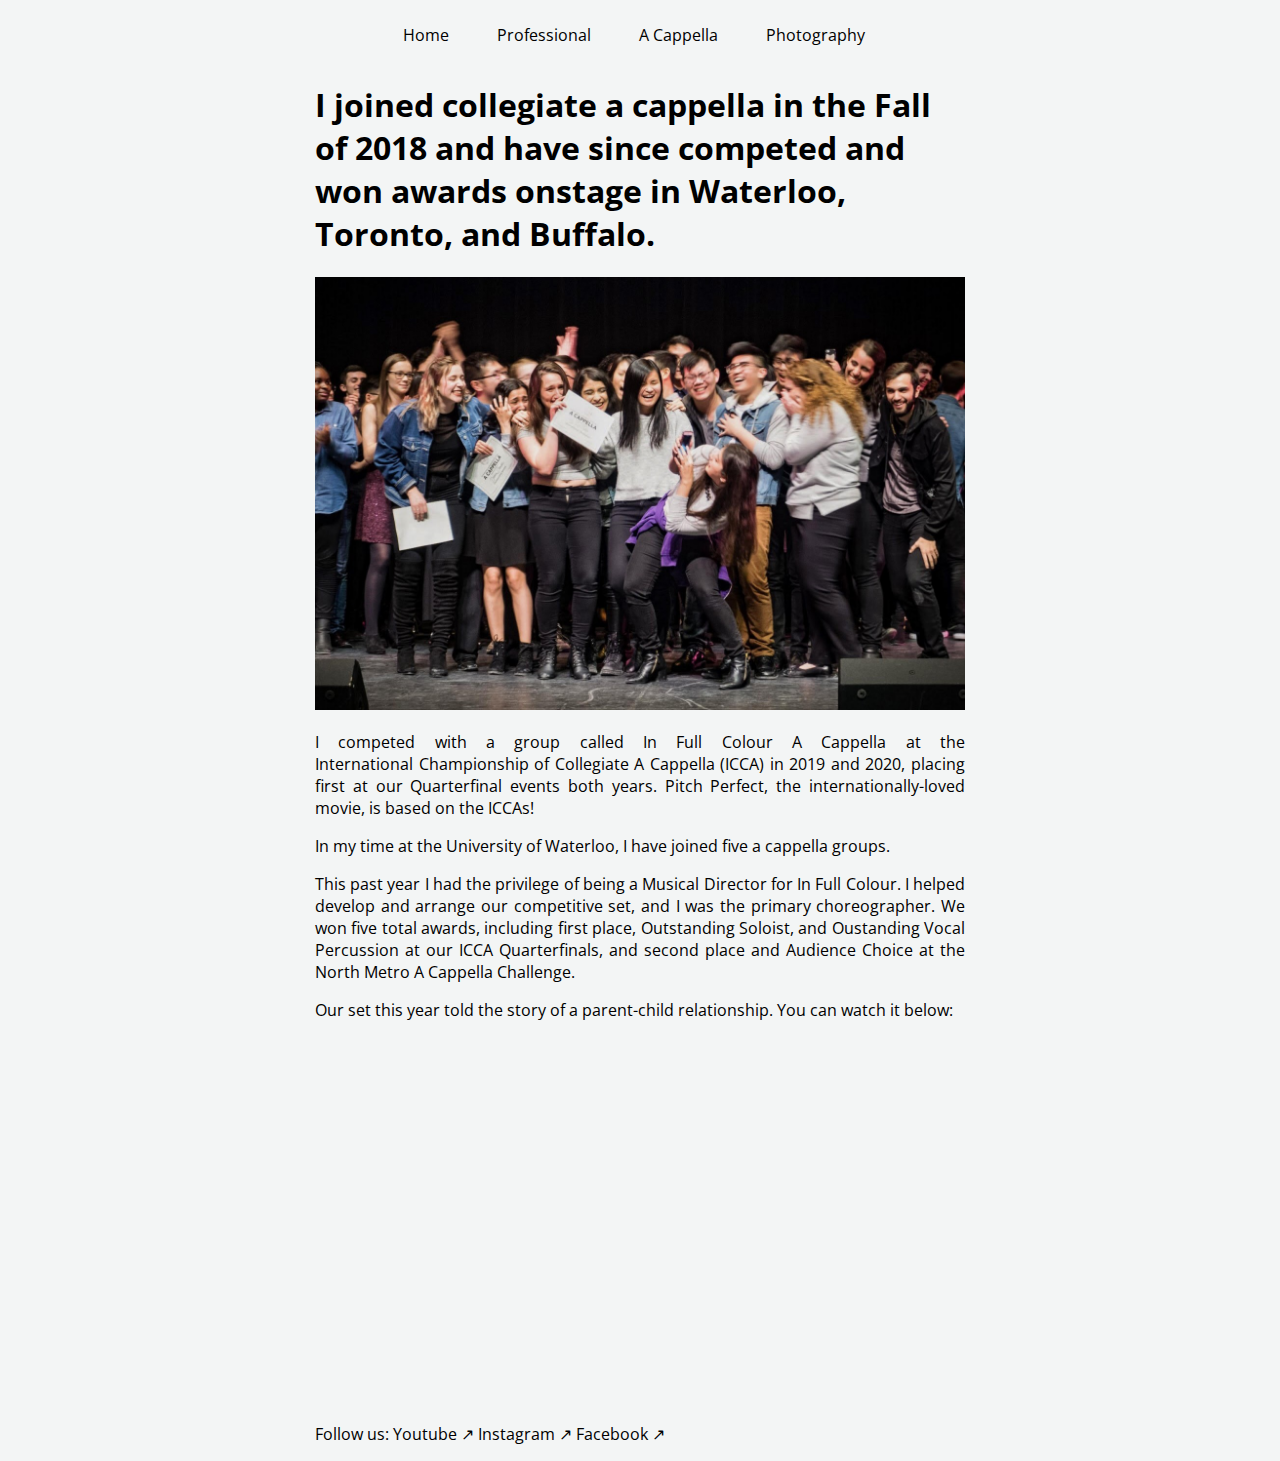
==== portfolio/src/main/webapp/acappella.html @ e2b6438c "add content to a cappella page" ====
<!DOCTYPE html>
<html>
    <head>
        <meta charset="UTF-8">
        <title>Alisa Lin</title>
        <link rel="shortcut icon" href="images/favicon.ico" type="image/x-icon">
        <link rel="stylesheet" type="text/css" href="//fonts.googleapis.com/css?family=Open+Sans" />
        <link rel="stylesheet" href="style.css">
        <script src="script.js"></script>
    </head>
    <body>
        <div class="menu" >
            <ul id="menu-list">
                <li><a href="index.html" class="menu-link">Home</a></li>
                <li><a href="professional.html" class="menu-link">Professional</a></li>
                <li><a href="acappella.html" class="menu-link">A Cappella</a></li>
                <li><a href="photography.html" class="menu-link">Photography</a></li>
            </ul>
        </div>
        <div id="content">
            <h1>I joined collegiate a cappella in the Fall of 2018 and have since competed and won awards onstage in Waterloo, Toronto, and Buffalo.</h1>
            <img src="images/ifcqf19.jpg" class="full">
            <p>I competed with a group called <a href="https://www.youtube.com/channel/UC3T71M7qnoYXBARldcOgVyQ" class="link">In Full Colour A Cappella</a> at the <a href="https://varsityvocals.com/" class="link">International Championship of Collegiate A Cappella (ICCA)</a> in 2019 and 2020, placing first at our Quarterfinal events both years. Pitch Perfect, the internationally-loved movie, is based on the ICCAs!</p>
            <p>In my time at the University of Waterloo, I have joined five a cappella groups.</p>
            <p>This past year I had the privilege of being a Musical Director for <a href="https://www.youtube.com/channel/UC3T71M7qnoYXBARldcOgVyQ" class="link">In Full Colour</a>. I helped develop and arrange our competitive set, and I was the primary choreographer. We won five total awards, including first place, Outstanding Soloist, and Oustanding Vocal Percussion at our ICCA Quarterfinals, and second place and Audience Choice at the North Metro A Cappella Challenge.</p>
            <p>Our set this year told the story of a parent-child relationship. You can watch it below:</p>
            <iframe width="650" height="365" src="https://www.youtube.com/embed/ah8o5nghFYI" frameborder="0" allow="accelerometer; autoplay; encrypted-media; gyroscope; picture-in-picture" allowfullscreen></iframe>
            <p>Follow us: <a href="https://www.youtube.com/channel/UC3T71M7qnoYXBARldcOgVyQ" class="link">Youtube ↗</a>  <a href="https://www.instagram.com/infullcolouracappella/" class="link">Instagram ↗</a>  <a href="https://www.facebook.com/infullcolouracappella/" class="link">Facebook ↗</a></p>
    </body>
</html>
---- portfolio/src/main/webapp/style.css ----
body {
    background-color: #F3F5F5;
    font-family: "Open Sans", Verdana, sans-serif;
}

#content {
    margin-left: auto;
    margin-right: auto;
    width: 650px;
}

.icon {
    max-width: 20px;
    max-height: 20px;
    display: inline;
}

.menu {
    display: flex;
    flex-direction: row;
    margin-left: auto;
    margin-right: auto;
    width: 650px;
    padding: 0px 16px;
}

#menu-list {
    list-style-type: none;
    display: flex;
    flex-direction: row;
    align-items: stretch;
    justify-content: space-between;
    font-size: 16px;
    font-weight: normal;
}

.info {
    display: flex;
    flex-direction: row;
    margin-left: auto;
    margin-right: auto;
    width: 650px;
}

#info-list {
    list-style-type: none;
    display: flex;
    flex-direction: row;
    align-items: stretch;
    justify-content: space-between;
    font-size: 16px;
    font-weight: normal;
    float: center;
}

.info-item {
    padding-left: 48px;
}

.link {
    color: black;
    text-decoration: none;
    font-family: "Open Sans", Verdana, sans-serif;
    white-space: nowrap;
}

.menu-link {
    color: black;
    text-decoration: none;
    font-family: "Open Sans", Verdana, sans-serif;
    white-space: nowrap;
    padding-left: 48px;
}

.link:hover {
    color: grey;
}

.menu-link:hover {
    color: grey;
}

.full {
    max-width: 650px;
    width: 650px;
    padding: 0px;
}

h1 {
    padding: none;
    margin: none;
}

h2 {
    padding-top: 15px;
}

p {
    padding: 0px;
    text-align: justify;
    text-justify: inter-word;
}
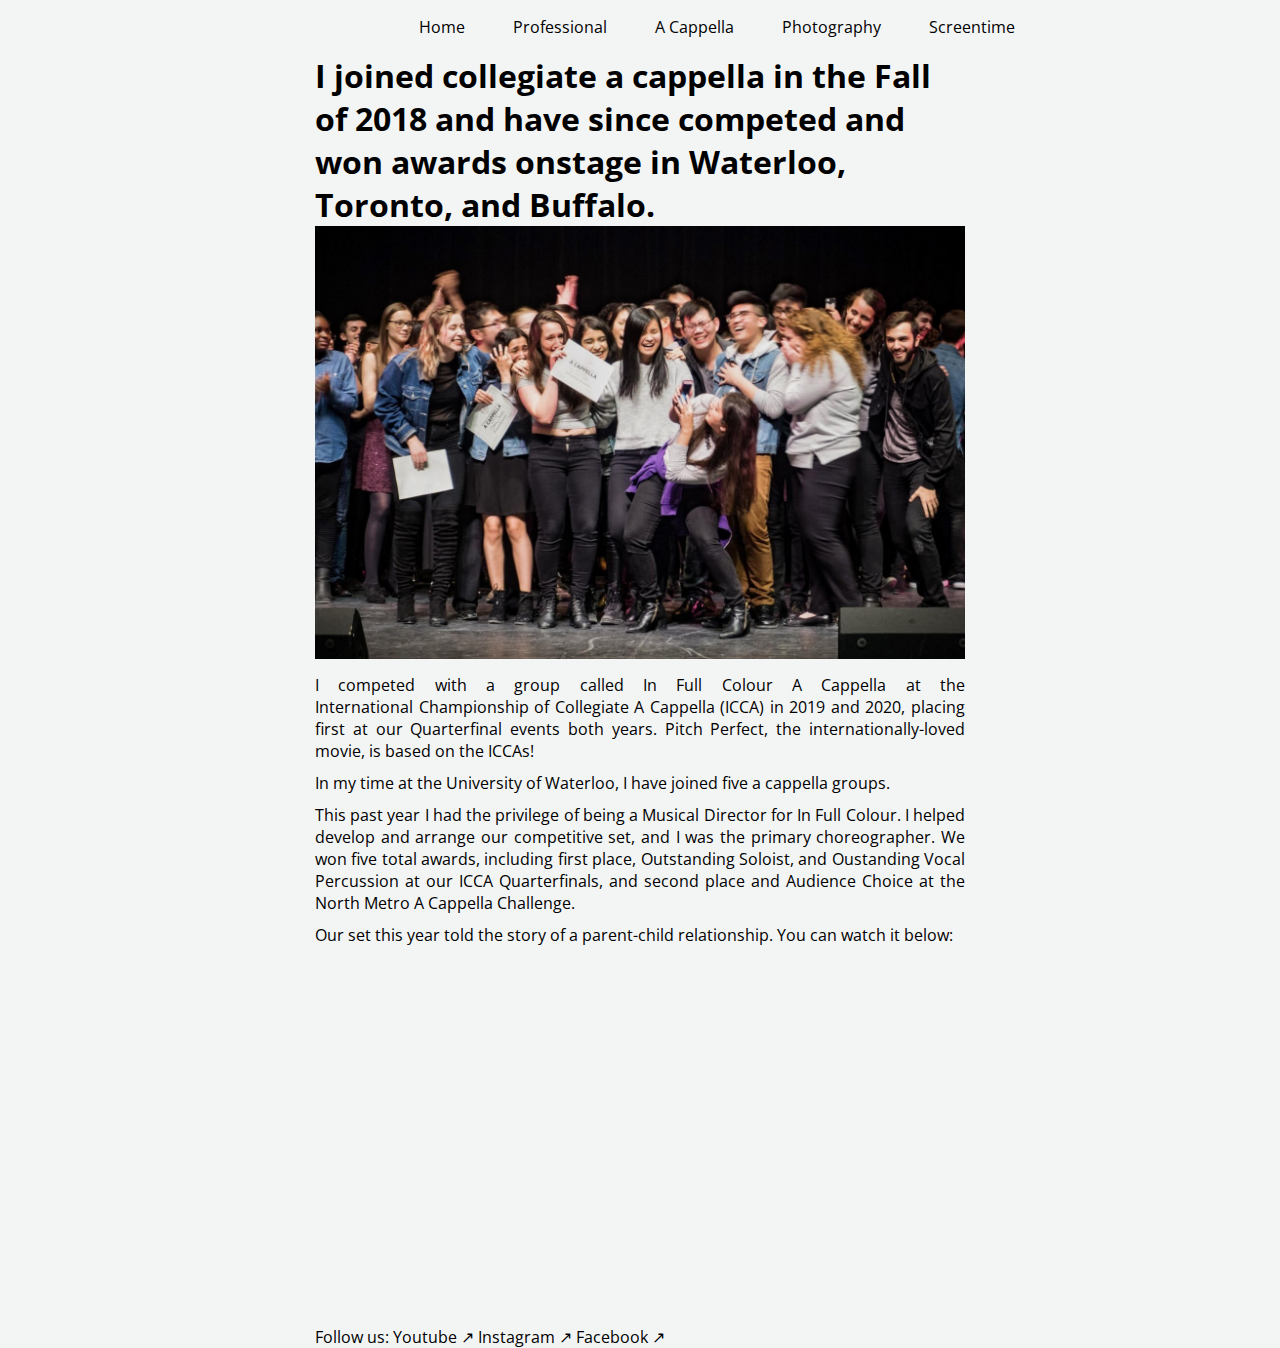
==== commit bacfecb4: "add chart" ====
--- a/portfolio/src/main/webapp/acappella.html
+++ b/portfolio/src/main/webapp/acappella.html
@@ -15,6 +15,7 @@
                 <li><a href="professional.html" class="menu-link">Professional</a></li>
                 <li><a href="acappella.html" class="menu-link">A Cappella</a></li>
                 <li><a href="photography.html" class="menu-link">Photography</a></li>
+                <li><a href="chart.html" class="menu-link">Screentime</a></li>
             </ul>
         </div>
         <div id="content">
--- a/portfolio/src/main/webapp/style.css
+++ b/portfolio/src/main/webapp/style.css
@@ -1,11 +1,7 @@
 body {
     background-color: #F3F5F5;
     font-family: "Open Sans", Verdana, sans-serif;
-}
-
-#content {
-    margin-left: auto;
-    margin-right: auto;
+    margin: auto;
     width: 650px;
 }
 
@@ -18,9 +14,8 @@
 .menu {
     display: flex;
     flex-direction: row;
-    margin-left: auto;
-    margin-right: auto;
-    width: 650px;
+    margin: 0;
+    width: 100%;
     padding: 0px 16px;
 }
 
@@ -28,8 +23,8 @@
     list-style-type: none;
     display: flex;
     flex-direction: row;
-    align-items: stretch;
-    justify-content: space-between;
+    align-items: center;
+    justify-content: center;
     font-size: 16px;
     font-weight: normal;
 }
@@ -84,19 +79,33 @@
     max-width: 650px;
     width: 650px;
     padding: 0px;
+    margin: 0px;
+}
+
+.half {
+    max-width: 320px;
+    padding: 0px;
+    display: inline;
+}
+
+#chart-container {
+    width: 650px;
+    height: 500px;
 }
 
 h1 {
-    padding: none;
-    margin: none;
+    padding: 0px;
+    margin: 0px;
 }
 
 h2 {
-    padding-top: 15px;
+    padding: 15px 0px 0px 0px;
+    margin: 0px;
 }
 
 p {
     padding: 0px;
+    margin: 10px 0px 0px 0px;
     text-align: justify;
     text-justify: inter-word;
 }
